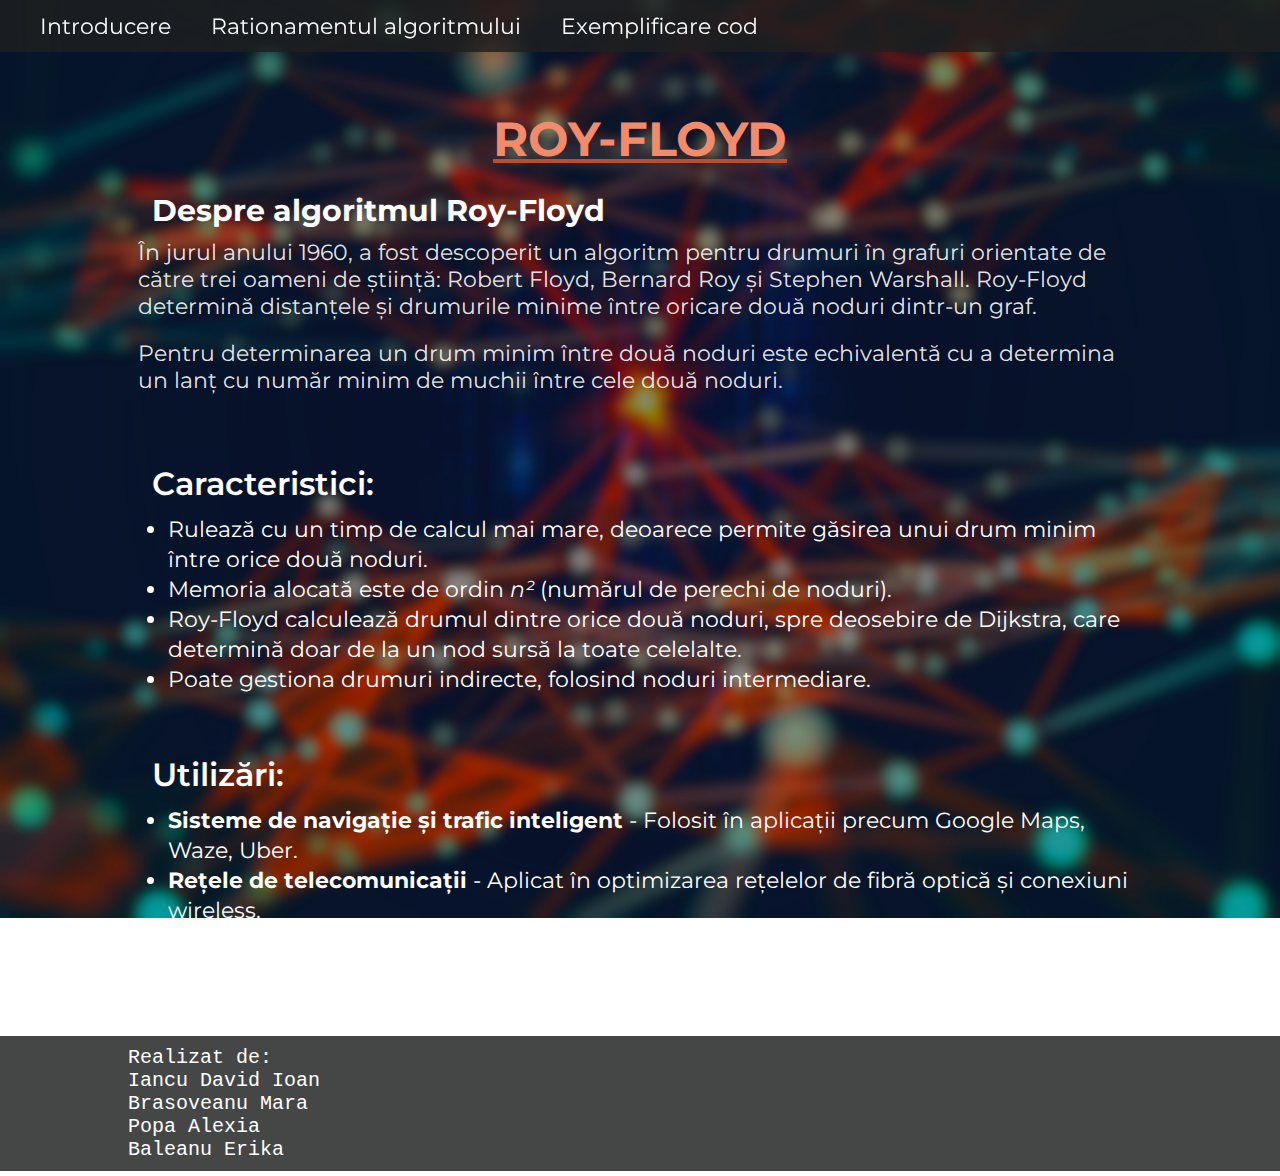
==== index.html @ b08cfc20 "Add files via upload" ====
<!DOCTYPE html>
<html lang="ro">
<head>
    <meta charset="utf-8">
    <meta name="viewport" content="width=device-width, initial-scale=1">
    <title>Roy-Floyd</title>
    <link rel="stylesheet" href="./style.css">
    <link rel="preconnect" href="https://fonts.googleapis.com">
    <link rel="preconnect" href="https://fonts.gstatic.com" crossorigin>
    <link href="https://fonts.googleapis.com/css2?family=Montserrat:wght@100;200;300;400;500;600;700&display=swap" rel="stylesheet">
    <script src="./script.js" defer></script>
</head>
<body>
    <header>
        <nav>
            <ul class="navigation-bar">
                <li><a href="./index.html#main">Introducere</a></li>
                <li><a href="./rationament.html">Rationamentul algoritmului</a></li>
                <li><a href="./exemplificare-cod.html">Exemplificare cod</a></li>
            </ul>
        </nav>
    </header>
    
    <main id="main">
        <div class="layout">
            <div class="content">
                <h1 class="mb">ROY-FLOYD</h1>
                <h3><b>Despre algoritmul Roy-Floyd</b></h3>
                <p>În jurul anului 1960, a fost descoperit un algoritm pentru drumuri în grafuri orientate de către trei oameni de știință: Robert Floyd, Bernard Roy și Stephen Warshall. Roy-Floyd determină distanțele și drumurile minime între oricare două noduri dintr-un graf.</p>
                <p>Pentru determinarea un drum minim între două noduri este echivalentă cu a determina un lanț cu număr minim de muchii între cele două noduri.</p>
            </div>
            <div class="content">
                <h2>Caracteristici:</h2>
                <ul>
                    <li>Rulează cu un timp de calcul mai mare, deoarece permite găsirea unui drum minim între orice două noduri.</li>
                    <li>Memoria alocată este de ordin <em>n²</em> (numărul de perechi de noduri).</li>
                    <li>Roy-Floyd calculează drumul dintre orice două noduri, spre deosebire de Dijkstra, care determină doar de la un nod sursă la toate celelalte.</li>
                    <li>Poate gestiona drumuri indirecte, folosind noduri intermediare.</li>
                </ul>
            </div>

            <div class="content">
                <h2>Utilizări:</h2>
                <ul>
                    <li><strong>Sisteme de navigație și trafic inteligent</strong> - Folosit în aplicații precum Google Maps, Waze, Uber.</li>
                    <li><strong>Rețele de telecomunicații</strong> - Aplicat în optimizarea rețelelor de fibră optică și conexiuni wireless.</li>
                    <li><strong>Transport public</strong> - Calcularea celor mai scurte trasee pentru autobuze, trenuri și metrouri.</li>
                    <li><strong>Logistică și transport</strong> - Optimizarea rutelor pentru livrări (Amazon, DHL, FedEx).</li>
                </ul>
            </div>
        </div>
    </main>
    
    <footer>
        <div class="layout flex">
            <code>Realizat de:<br>Iancu David Ioan<br>Brasoveanu Mara<br>Popa Alexia<br>Baleanu Erika</code>
        </div>
    </footer>
</body>
</html>
---- style.css ----
* {
    margin: 0;
    padding: 0;
    box-sizing: border-box;
    scroll-behavior: smooth;
    scroll-margin-top: 80px;
}  

body {
    background: url('edge-computing.jpg') no-repeat center center fixed;
    background-size: cover;
    font-family: 'Montserrat', sans-serif;
    color: white;
    font-size: 20px;
}

a {
    text-decoration: none;
    color: rgb(255, 255, 255);
}

.gradient {
    position: absolute;
    bottom: 0; 
    left: 0;
    z-index: 12;
    display: flex;
    background-image: linear-gradient(to bottom, transparent, #add8e6);
    width: 100%;
    height: 300px;
}

.layout {
    width: 80%;
    margin: auto;
}

.hero {
    min-height: 100vh;
    background: none;
    width: 100%;
    position: relative;
    z-index: 1;
}

.hero-content {
    position: absolute;
    top: 50%;
    left: 25%;
    transform: translate(-50%, -50%);
    z-index: 2;
}

.hero-heading {
    font-size: 60px;
    color: black;
    margin-bottom: 6px;
}

.button {
    padding: 8px 14px;
    background-image: linear-gradient(to bottom, #005f99, #003f66);
    border-radius: 24px;
    color: black;
    border: none;
    box-shadow: 0px 9px 30px 0px rgba(208, 194, 194, 0.75);
    transition: ease-in-out 0.1s;
}

.button > a {
    font-size: 16px;
    color: #090909;
    font-weight: 300;
}

.button:hover {
    scale: 105%;
}

.button:active {
    scale: 90%;
}

#main {
    margin: 20px 0;
}

h1 {
    text-align: center;
    font-size: 48px;
    font-weight: 700;
    padding-top: 30px;
    text-decoration: rgb(187, 78, 45) underline;
    color: rgb(240, 139, 108);
}

.mb {
    margin-bottom: 24px;
}
.mb-2 {
    margin-bottom: 12px;
}

h2 {
    font-size: 32px;
    font-weight: 600;
    padding-left: 24px;
    color: rgb(255, 255, 255);
}

h3 {
    font-size: 30px;
    font-weight: 500;
    padding-left: 24px;
    color: rgb(255, 255, 255);
}

p {
    color: #ffffffe6;
    font-size: 22px;
    padding: 10px;
}

.content {
    padding-top: 60px;
}

.content-2 {
    padding-top: 30px;
}

ul {
    line-height: 30px;
    padding-top: 12px;
}

li {
    margin-left: 40px;
    font-size: 22px;
}

figure > p {
    font-size: 12px;
    font-style: italic;
    font-weight: 300;
}

.flex {
    display: flex;
    flex-direction: row;
    justify-content: space-between;
}

.pt {
    padding-top: 12px;
}

.image-center {
    width: 100%;
    display: flex;
    justify-content: center;
}

footer {
    background-color: #1e2020d3;
    padding: 10px 0;
}

header {
    position: fixed;
    top: 0;
    left: 0;
    width: 100%;
    height: 52px;
    transition: ease-in-out 0.2s;
    z-index: 20;
    background-color: #1e2020d3;
}

.navigation-bar {
    width: 100%;
    display: flex;
    justify-content: baseline;
    text-decoration: none;
    list-style: none;
}

.navigation-bar > li {
    transition: ease-in-out 0.2s;
}

.navigation-bar > li:hover {
    scale: 110%;
    font-weight: 600;
}

.navigation-bar > li:active {
    scale: 95%;
    font-weight: 600;
}

.solid-bg {
    background-color: #1f1f1f;
    box-shadow: 0px 9px 30px 0px rgba(0, 0, 0, 0.75);
}

.code-style {
    font-size: 18px;
    line-height: 22px;
    background-color: #1f1f1f;
    color: #ffffffe3;
    padding: 24px;
    border: 2px solid #444444;
    font-family: monospace;
}

.code-container {
    padding: 6px;
    margin: 6px;
}

.controls {
    margin-bottom: 20px;
    display: flex;
    flex-direction: column;
    gap: 10px;
}

.styled-select {
    padding: 8px;
    background-color: #2f2f2f;
    color: white;
    border: 1px solid #444;
    border-radius: 8px;
    font-size: 14px;
}

#canvas-container {
    display: flex;
    justify-content: flex-end;
    margin-top: 20px;
}
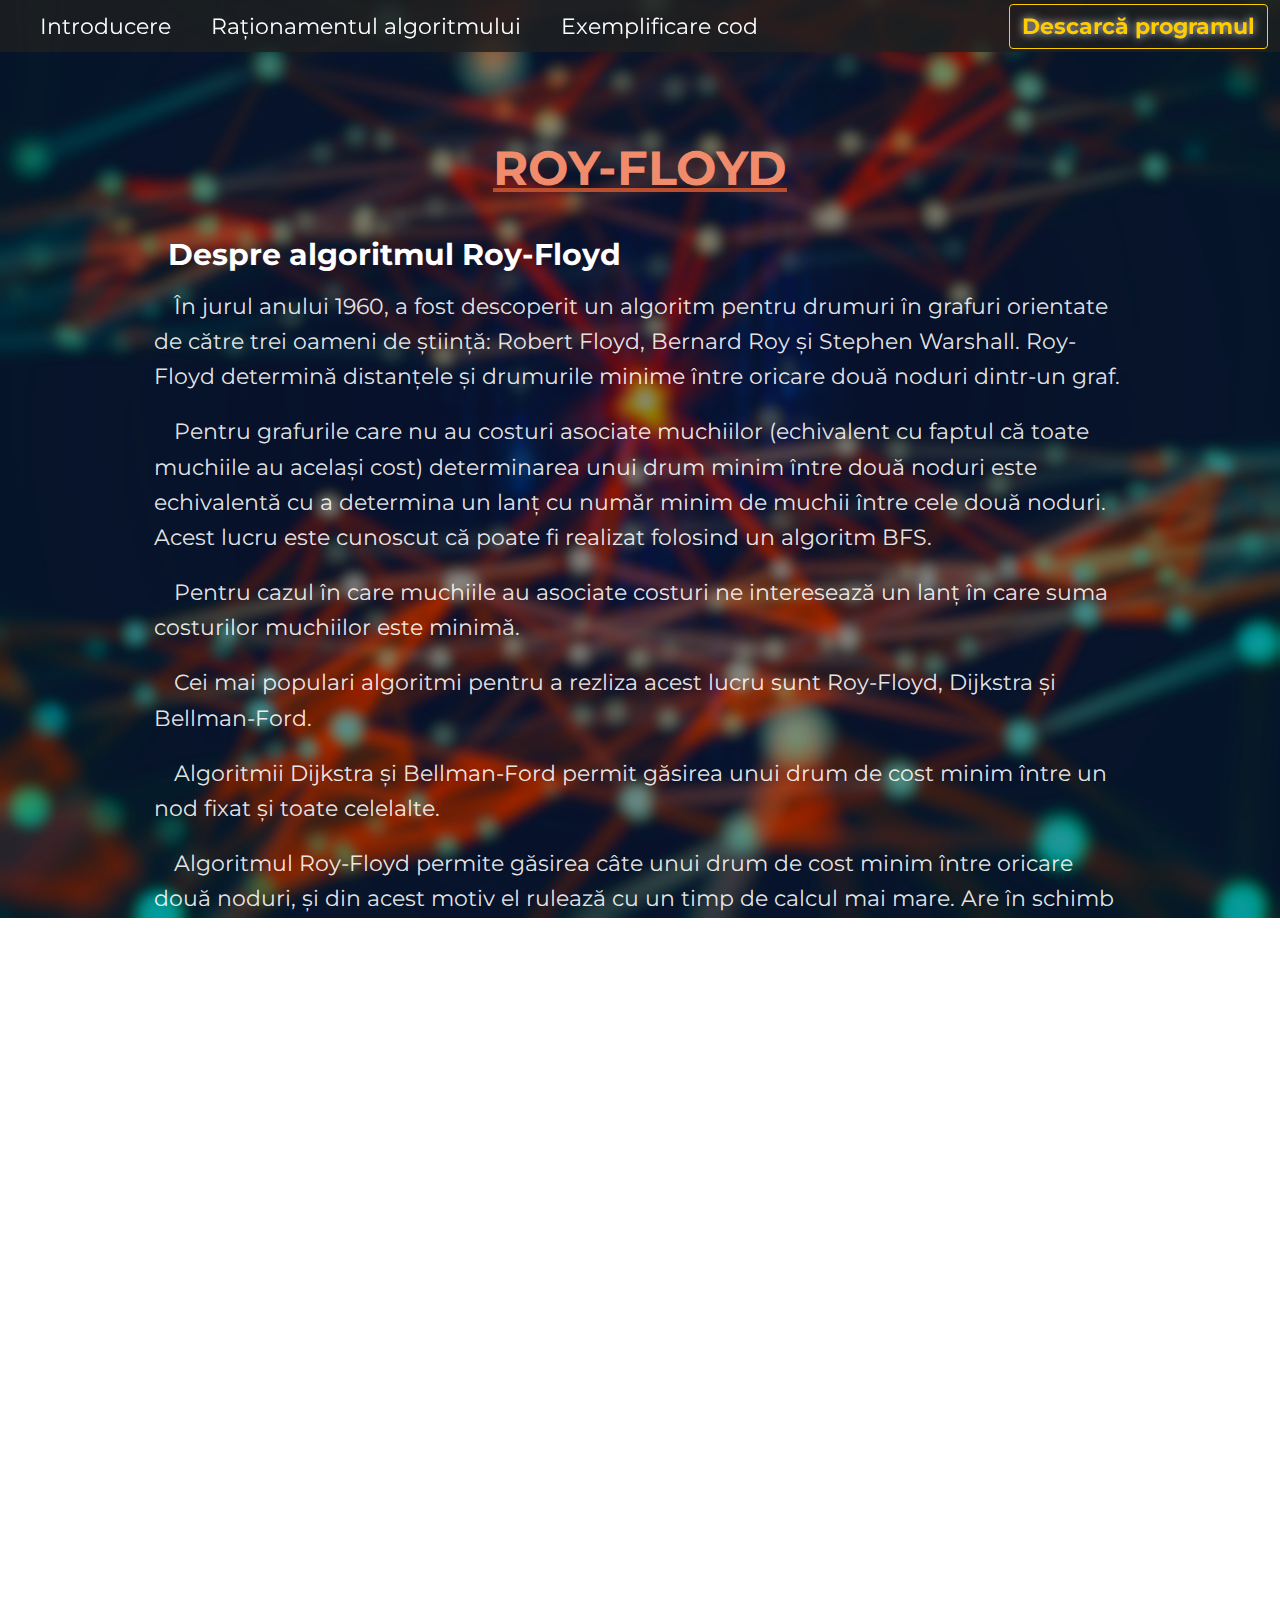
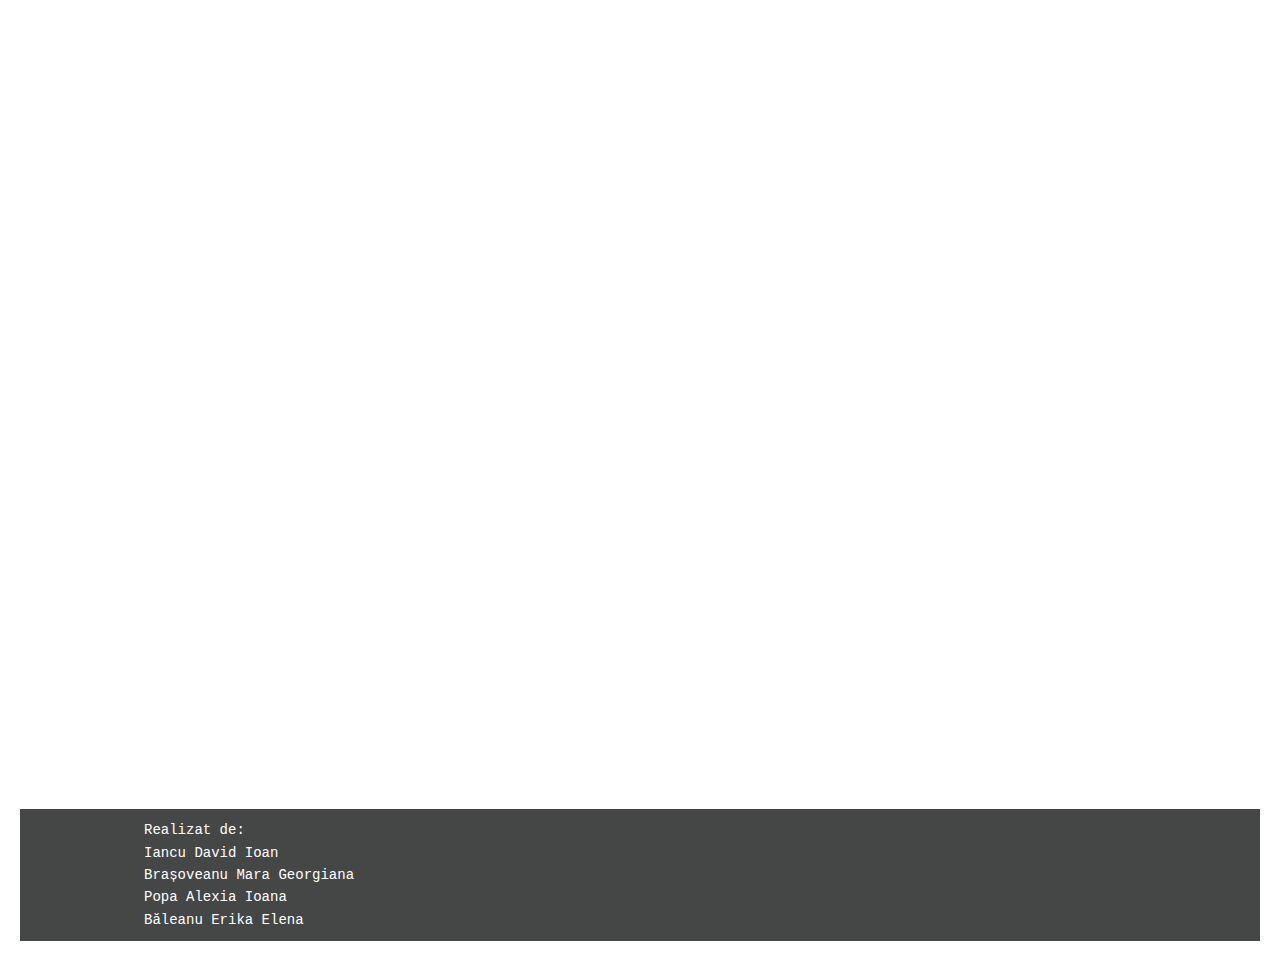
==== commit fb05979e: "Add files via upload" ====
--- a/index.html
+++ b/index.html
@@ -15,8 +15,11 @@
         <nav>
             <ul class="navigation-bar">
                 <li><a href="./index.html#main">Introducere</a></li>
-                <li><a href="./rationament.html">Rationamentul algoritmului</a></li>
+                <li><a href="./rationament.html">Raționamentul algoritmului</a></li>
                 <li><a href="./exemplificare-cod.html">Exemplificare cod</a></li>
+                <li class="download-btn">
+                    <a href="program.zip" download>Descarcă programul</a>
+                  </li>
             </ul>
         </nav>
     </header>
@@ -26,8 +29,21 @@
             <div class="content">
                 <h1 class="mb">ROY-FLOYD</h1>
                 <h3><b>Despre algoritmul Roy-Floyd</b></h3>
-                <p>În jurul anului 1960, a fost descoperit un algoritm pentru drumuri în grafuri orientate de către trei oameni de știință: Robert Floyd, Bernard Roy și Stephen Warshall. Roy-Floyd determină distanțele și drumurile minime între oricare două noduri dintr-un graf.</p>
-                <p>Pentru determinarea un drum minim între două noduri este echivalentă cu a determina un lanț cu număr minim de muchii între cele două noduri.</p>
+                    <p>În jurul anului 1960, a fost descoperit un algoritm pentru drumuri în grafuri orientate de către trei oameni de știință: Robert Floyd, Bernard Roy și Stephen Warshall. Roy-Floyd determină distanțele și drumurile minime între oricare două noduri dintr-un graf.</p>
+                    <p>Pentru grafurile care nu au costuri asociate muchiilor (echivalent cu faptul că toate muchiile au
+                    același cost) determinarea unui drum minim între două noduri este echivalentă cu a determina
+                    un lanț cu număr minim de muchii între cele două noduri. Acest lucru este cunoscut că poate fi
+                    realizat folosind un algoritm BFS.
+                    <p>Pentru cazul în care muchiile au asociate costuri ne interesează un lanț în care suma costurilor
+                    muchiilor este minimă.</p>
+                    <p>Cei mai populari algoritmi pentru a rezliza acest lucru sunt Roy-Floyd, Dijkstra și
+                    Bellman-Ford.</p>
+                    <p>Algoritmii Dijkstra și Bellman-Ford permit găsirea unui drum de cost minim între un nod fixat și
+                    toate celelalte.</p>
+                    <p>Algoritmul Roy-Floyd permite găsirea câte unui drum de cost minim între oricare două noduri,
+                    și din acest motiv el rulează cu un timp de calcul mai mare. Are în schimb avantajul că se scrie
+                    mult mai ușor. Vom încerca să explicăm în acest material modul de funcționare pentru acest
+                    algoritm </p>
             </div>
             <div class="content">
                 <h2>Caracteristici:</h2>
@@ -48,12 +64,27 @@
                     <li><strong>Logistică și transport</strong> - Optimizarea rutelor pentru livrări (Amazon, DHL, FedEx).</li>
                 </ul>
             </div>
+            <div class="content">
+                <h3><b>Cerința problemei</b></h3>
+                            <p>Dan este în vizită la nepoţii lui care locuiesc într-un oraş aglomerat, cu multe străzi întortocheate. Bărbatul dorește să ajungă cât mai repede în locurile
+                              în care are nevoie și evitând aglomerația. Găsește ruta potrivită știind că drumul de cost minim este cel mai scurt drum de la un punct la altul, iar costul  
+                              reprezintă distanța pe care se întinde strada. Se dau <b>n </b>(numărul punctelor de plecare) şi <b>m </b>(numărul străzilor pe care se poate deplasa). Atât datele acestea, cât
+                              și punctele între care se formează strada sunt citite din fișierul <b>fin.txt.</b>.
+
+                              <p><b>a. Aflați drumurile de cost minim între locurile în care Dan poate ajunge și afișați acestea pe ecran;</b></p>
+                              <p><b>b. Afișați cel mai eficient drum pe care poate merge Dan plecând de la locația dorită la destinație; </b></p> 
+                              <p><b>c. Calculează numărul de kilometri pe care îi parcurge Dan pe drumul de cost minim dintre punctele între care se deplaseză;</b></p>
+                              <p><b>d. Care este timpul necesar pentu a ajunge de la un punct la altul, pe drumul cu cea mai mică distanța?</b></p>
+                                
+
+                            </p>
+            </div>
         </div>
     </main>
     
     <footer>
         <div class="layout flex">
-            <code>Realizat de:<br>Iancu David Ioan<br>Brasoveanu Mara<br>Popa Alexia<br>Baleanu Erika</code>
+            <code>Realizat de:<br>Iancu David Ioan<br>Brașoveanu Mara Georgiana<br>Popa Alexia Ioana<br>Băleanu Erika Elena</code>
         </div>
     </footer>
 </body>
--- a/style.css
+++ b/style.css
@@ -1,3 +1,6 @@
+/* ============================= */
+/*          RESET & BASIC        */
+/* ============================= */
 * {
     margin: 0;
     padding: 0;
@@ -11,7 +14,89 @@
     background-size: cover;
     font-family: 'Montserrat', sans-serif;
     color: white;
-    font-size: 20px;
+    font-size: clamp(16px, 1.5vw, 20px);
+    line-height: 1.6;
+    padding: 20px;
+}
+
+a {
+    text-decoration: none;
+    color: rgb(255, 255, 255);
+}
+
+.container {
+    max-width: 1200px;
+    margin: auto;
+    padding: 20px;
+}
+
+/* ============================= */
+/*          CODE BLOCK           */
+/* ============================= */
+pre {
+    background: #1e1e1e;
+    color: #ffffff;
+    padding: 15px;
+    border-radius: 8px;
+    overflow-x: auto; /* Adaugă scrollbar dacă e nevoie */
+    white-space: pre-wrap; /* Permite textului să se împacheteze */
+    word-wrap: break-word; /* Evită depășirea containerului */
+}
+
+code {
+    font-family: 'Courier New', monospace;
+    font-size: 14px;
+}
+
+/* ============================= */
+/*          RESPONSIVE           */
+/* ============================= */
+@media (max-width: 1024px) {
+    body {
+        font-size: clamp(14px, 1.2vw, 18px);
+    }
+}
+
+@media (max-width: 768px) {
+    body {
+        font-size: 16px;
+    }
+    .container {
+        padding: 10px;
+    }
+    pre {
+        font-size: 13px;
+        padding: 10px;
+    }
+}
+
+@media (max-width: 480px) {
+    body {
+        font-size: 14px;
+    }
+    .container {
+        padding: 5px;
+    }
+    pre {
+        font-size: 12px;
+        padding: 8px;
+    }
+}
+
+
+* {
+    margin: 0;
+    padding: 0;
+    box-sizing: border-box;
+    scroll-behavior: smooth;
+    scroll-margin-top: 80px;
+}  
+
+body {
+    background: url('edge-computing.jpg') no-repeat center center fixed;
+    background-size: cover;
+    font-family: 'Montserrat', sans-serif;
+    color: white;
 }
 
 a {
@@ -119,6 +204,7 @@
     color: #ffffffe6;
     font-size: 22px;
     padding: 10px;
+    text-indent: 20px;
 }
 
 .content {
@@ -240,3 +326,38 @@
     justify-content: flex-end;
     margin-top: 20px;
 }
+/* Asigură-te că bara de navigație folosește flexbox */
+.navigation-bar {
+    display: flex;
+    align-items: center;
+    /* Poți păstra justify-content: baseline dacă dorești, dar pentru aliniere la dreapta folosim margin-left: auto pe buton */
+}
+
+/* Stil pentru elementul buton de descărcare */
+.navigation-bar li.download-btn {
+    margin-left: auto; /* împinge elementul la dreapta */
+    padding-right: 12px;
+}
+
+/* Stil pentru link-ul din buton */
+.download-btn a {
+    font-weight: bold;
+    color: #ffcc00; /* culoare distinctă */
+    padding: 8px 12px;
+    border: 1px solid #ffcc00;
+    border-radius: 4px;
+    text-shadow: 0 0 8px rgba(255, 255, 255, 0.8); /* efect glow */
+    transition: all 0.2s ease-in-out;
+}
+
+/* Efect la hover */
+.download-btn a:hover {
+    background-color: #ffcc00;
+    color: #000;
+    transform: scale(1.05);
+}
+
+/* Efect la click (active) */
+.download-btn a:active {
+    transform: scale(0.95);
+}
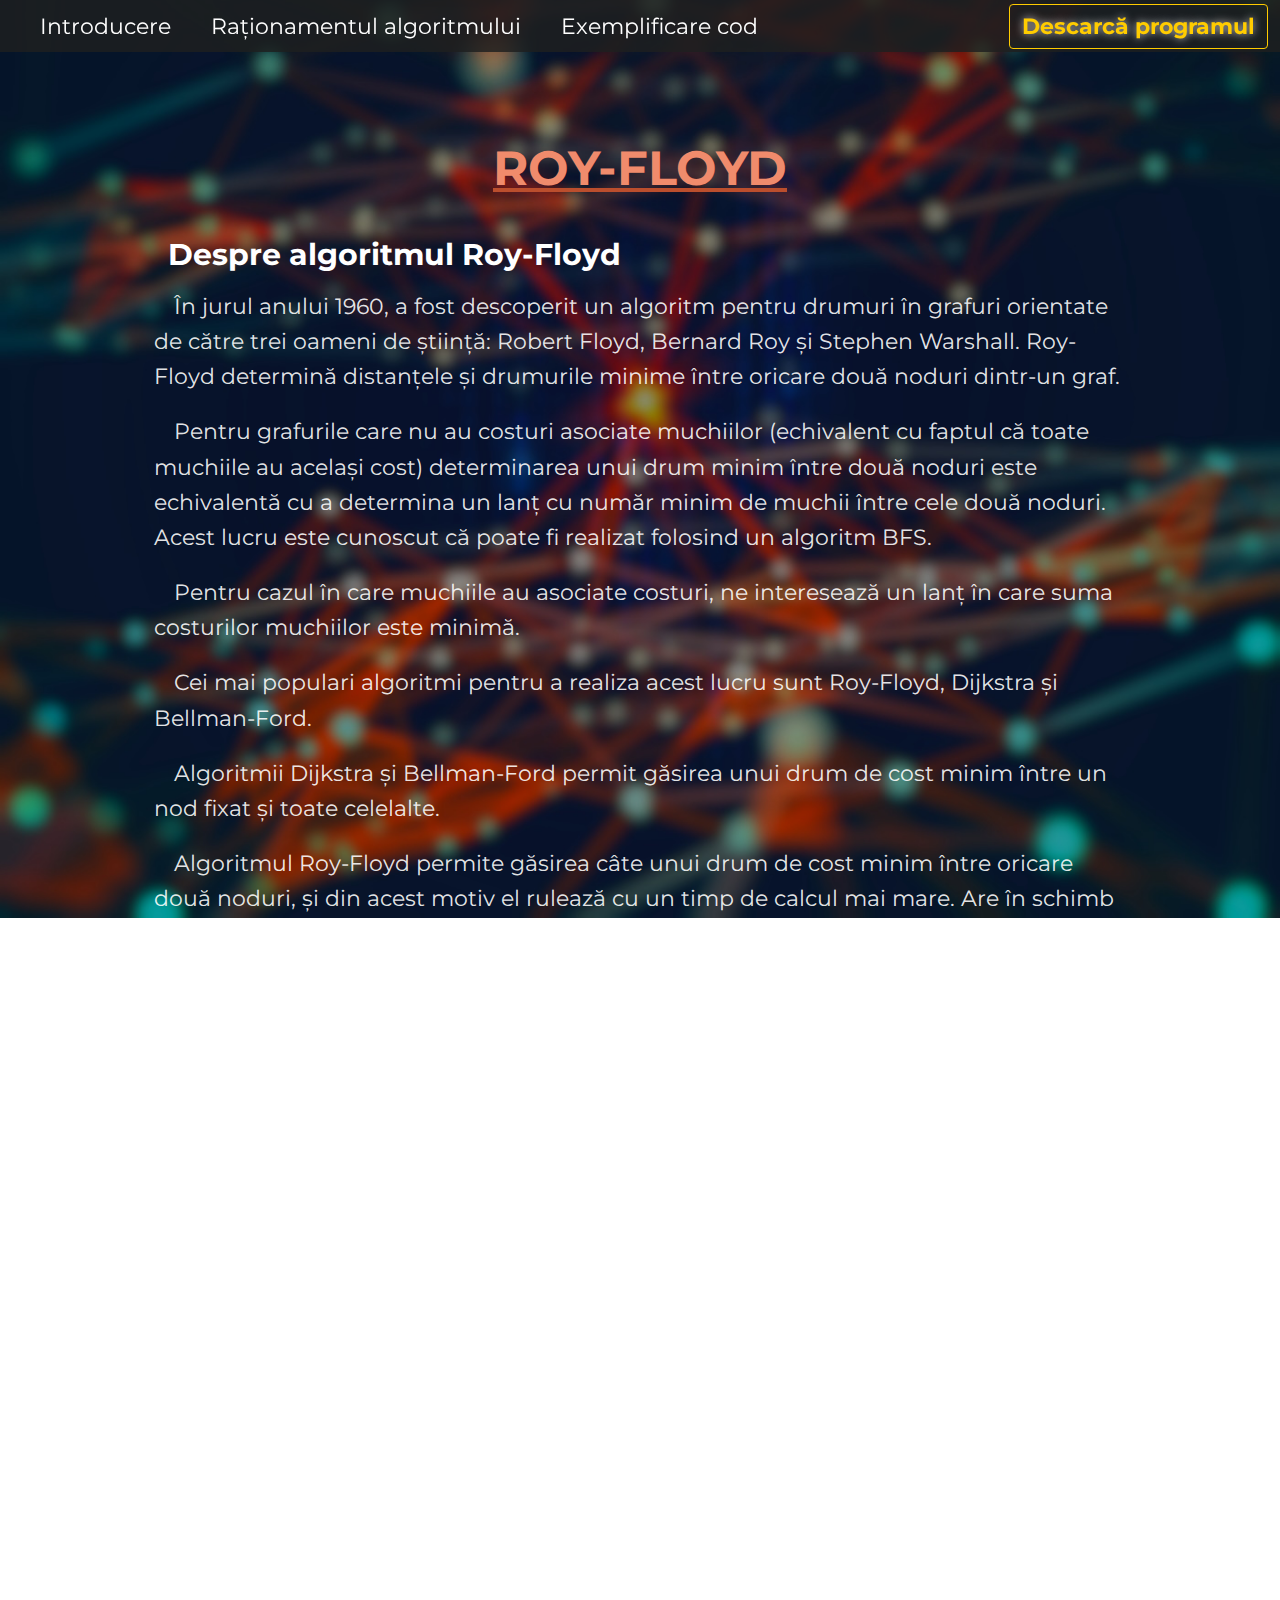
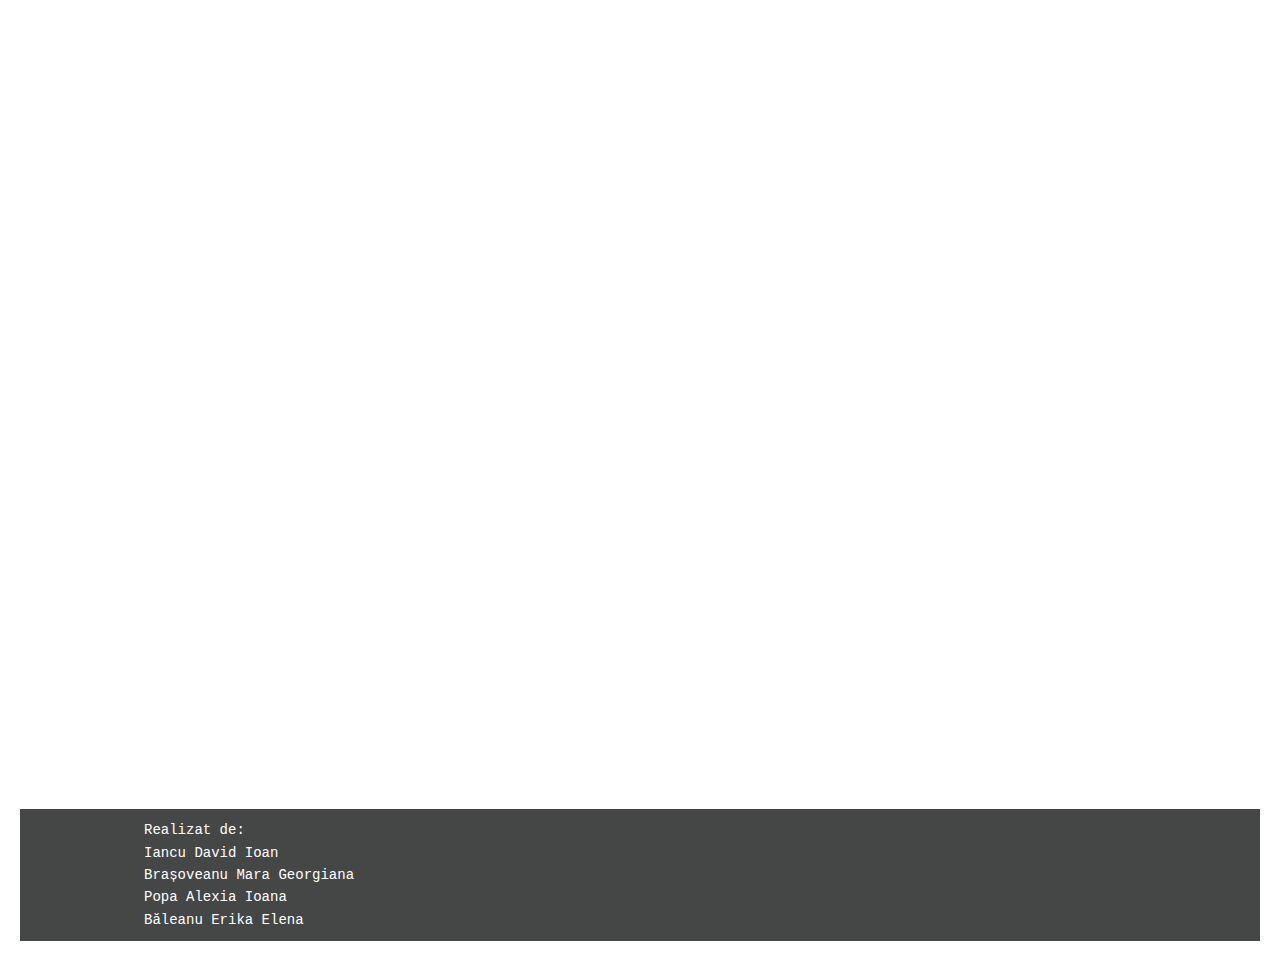
==== commit 070b0a4c: "Add files via upload" ====
--- a/index.html
+++ b/index.html
@@ -34,23 +34,23 @@
                     același cost) determinarea unui drum minim între două noduri este echivalentă cu a determina
                     un lanț cu număr minim de muchii între cele două noduri. Acest lucru este cunoscut că poate fi
                     realizat folosind un algoritm BFS.
-                    <p>Pentru cazul în care muchiile au asociate costuri ne interesează un lanț în care suma costurilor
+                    <p>Pentru cazul în care muchiile au asociate costuri, ne interesează un lanț în care suma costurilor
                     muchiilor este minimă.</p>
-                    <p>Cei mai populari algoritmi pentru a rezliza acest lucru sunt Roy-Floyd, Dijkstra și
+                    <p>Cei mai populari algoritmi pentru a realiza acest lucru sunt Roy-Floyd, Dijkstra și
                     Bellman-Ford.</p>
                     <p>Algoritmii Dijkstra și Bellman-Ford permit găsirea unui drum de cost minim între un nod fixat și
                     toate celelalte.</p>
                     <p>Algoritmul Roy-Floyd permite găsirea câte unui drum de cost minim între oricare două noduri,
                     și din acest motiv el rulează cu un timp de calcul mai mare. Are în schimb avantajul că se scrie
                     mult mai ușor. Vom încerca să explicăm în acest material modul de funcționare pentru acest
-                    algoritm </p>
+                    algoritm. </p>
             </div>
             <div class="content">
                 <h2>Caracteristici:</h2>
                 <ul>
-                    <li>Rulează cu un timp de calcul mai mare, deoarece permite găsirea unui drum minim între orice două noduri.</li>
+                    <li>Rulează cu un timp de calcul mai mare, deoarece permite găsirea unui drum minim între oricare două noduri.</li>
                     <li>Memoria alocată este de ordin <em>n²</em> (numărul de perechi de noduri).</li>
-                    <li>Roy-Floyd calculează drumul dintre orice două noduri, spre deosebire de Dijkstra, care determină doar de la un nod sursă la toate celelalte.</li>
+                    <li>Roy-Floyd calculează drumul dintre oricare două noduri, spre deosebire de Dijkstra, care determină doar de la un nod sursă la toate celelalte.</li>
                     <li>Poate gestiona drumuri indirecte, folosind noduri intermediare.</li>
                 </ul>
             </div>
@@ -67,14 +67,14 @@
             <div class="content">
                 <h3><b>Cerința problemei</b></h3>
                             <p>Dan este în vizită la nepoţii lui care locuiesc într-un oraş aglomerat, cu multe străzi întortocheate. Bărbatul dorește să ajungă cât mai repede în locurile
-                              în care are nevoie și evitând aglomerația. Găsește ruta potrivită știind că drumul de cost minim este cel mai scurt drum de la un punct la altul, iar costul  
+                              în care are nevoie, evitând aglomerația. Găsește ruta potrivită știind că drumul de cost minim este cel mai scurt drum de la un punct la altul, iar costul  
                               reprezintă distanța pe care se întinde strada. Se dau <b>n </b>(numărul punctelor de plecare) şi <b>m </b>(numărul străzilor pe care se poate deplasa). Atât datele acestea, cât
                               și punctele între care se formează strada sunt citite din fișierul <b>fin.txt.</b>.
 
-                              <p><b>a. Aflați drumurile de cost minim între locurile în care Dan poate ajunge și afișați acestea pe ecran;</b></p>
+                              <p><b>a. Aflați drumurile de cost minim între locurile în care Dan poate ajunge și afișați-le pe ecran;</b></p>
                               <p><b>b. Afișați cel mai eficient drum pe care poate merge Dan plecând de la locația dorită la destinație; </b></p> 
                               <p><b>c. Calculează numărul de kilometri pe care îi parcurge Dan pe drumul de cost minim dintre punctele între care se deplaseză;</b></p>
-                              <p><b>d. Care este timpul necesar pentu a ajunge de la un punct la altul, pe drumul cu cea mai mică distanța?</b></p>
+                              <p><b>d. Care este timpul necesar pentu a ajunge de la un punct la altul, pe drumul cu cea mai mică distanță?</b></p>
                                 
 
                             </p>
--- a/style.css
+++ b/style.css
@@ -84,25 +84,7 @@
 }
 
 
-* {
-    margin: 0;
-    padding: 0;
-    box-sizing: border-box;
-    scroll-behavior: smooth;
-    scroll-margin-top: 80px;
-}  
-
-body {
-    background: url('edge-computing.jpg') no-repeat center center fixed;
-    background-size: cover;
-    font-family: 'Montserrat', sans-serif;
-    color: white;
-}
-
-a {
-    text-decoration: none;
-    color: rgb(255, 255, 255);
-}
+
 
 .gradient {
     position: absolute;
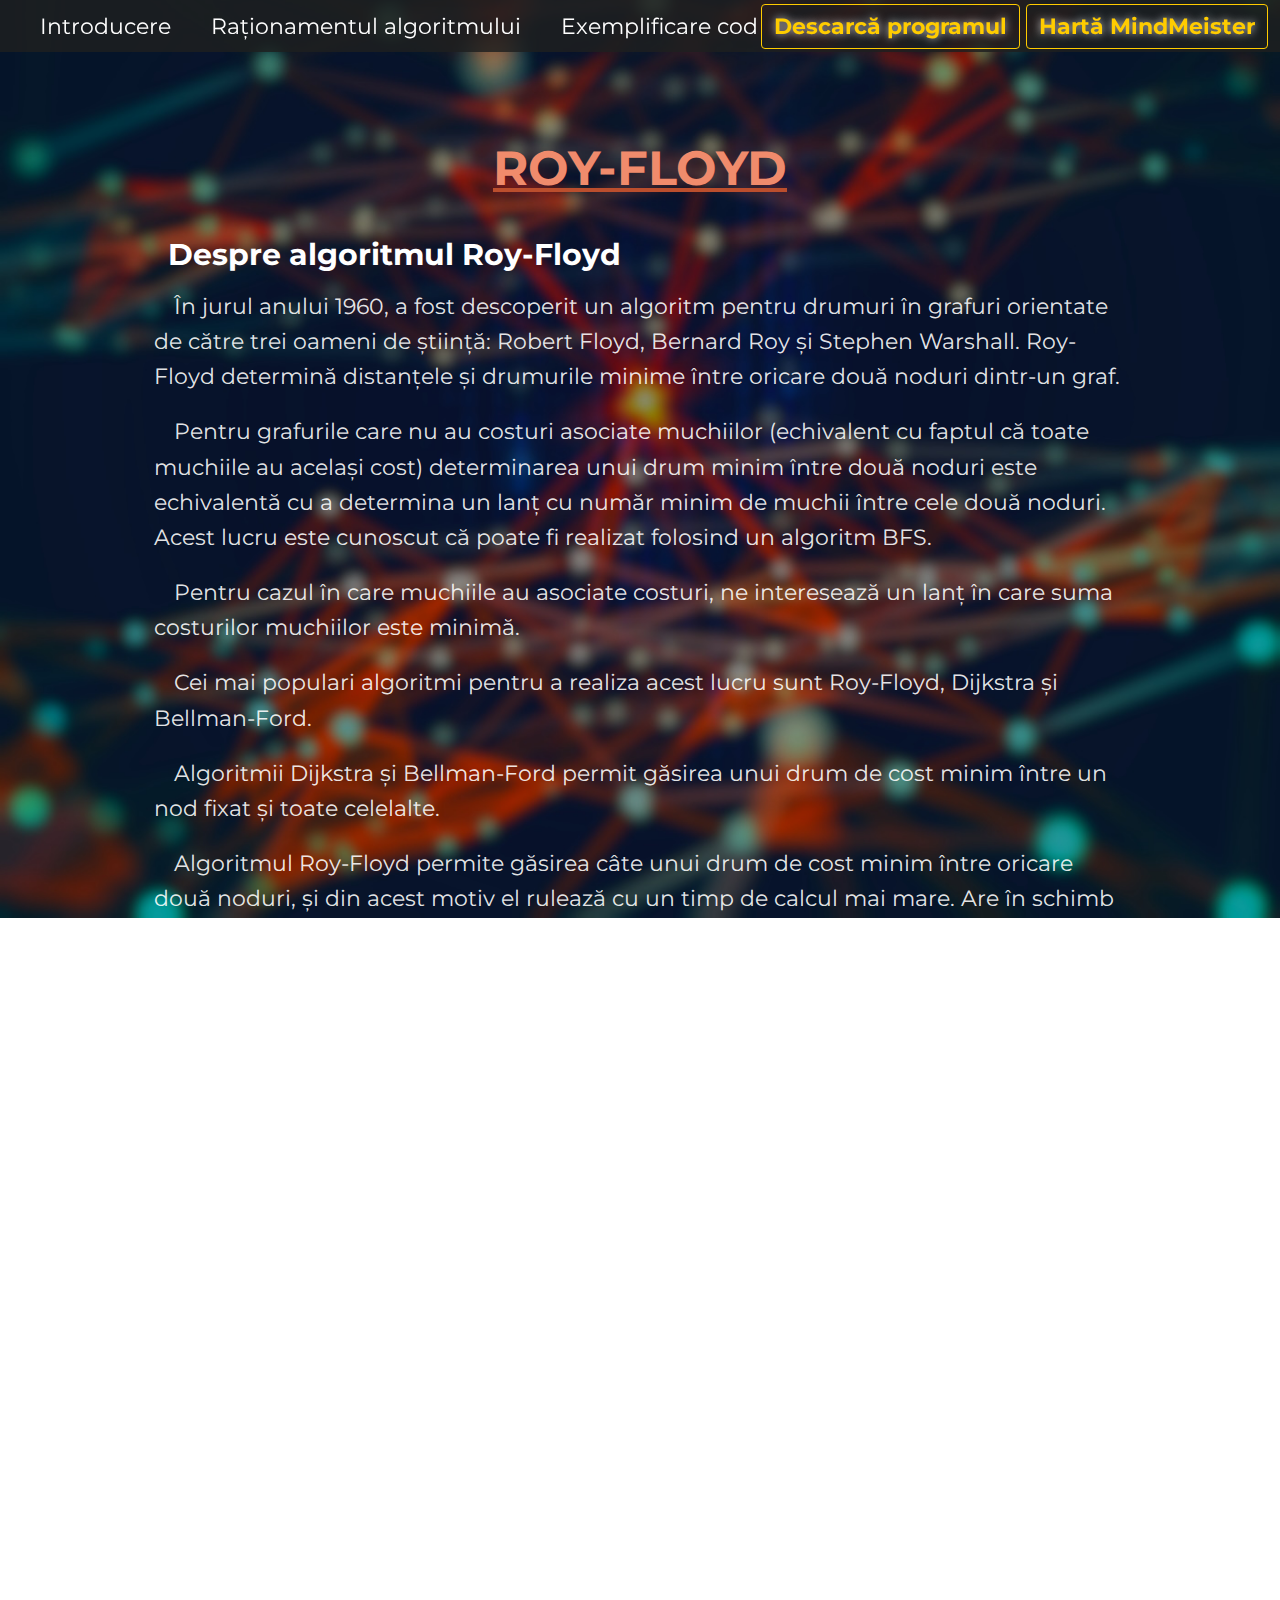
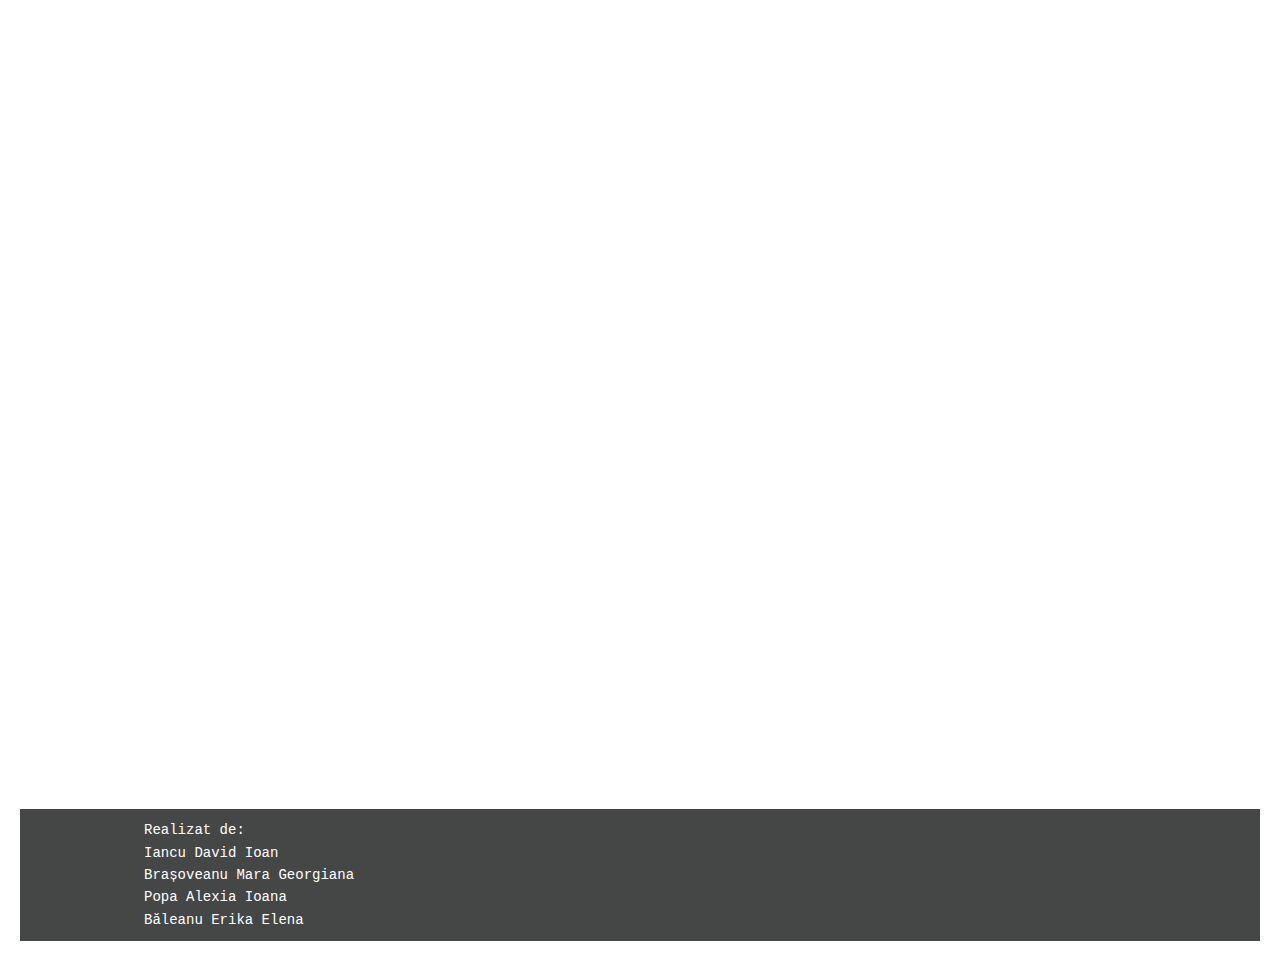
==== commit 9a1fe15a: "Add files via upload" ====
--- a/index.html
+++ b/index.html
@@ -19,6 +19,7 @@
                 <li><a href="./exemplificare-cod.html">Exemplificare cod</a></li>
                 <li class="download-btn">
                     <a href="program.zip" download>Descarcă programul</a>
+                    <a href="https://mm.tt/app/map/3665173533?t=OB6PL1J60o">Hartă MindMeister</a></li>
                   </li>
             </ul>
         </nav>
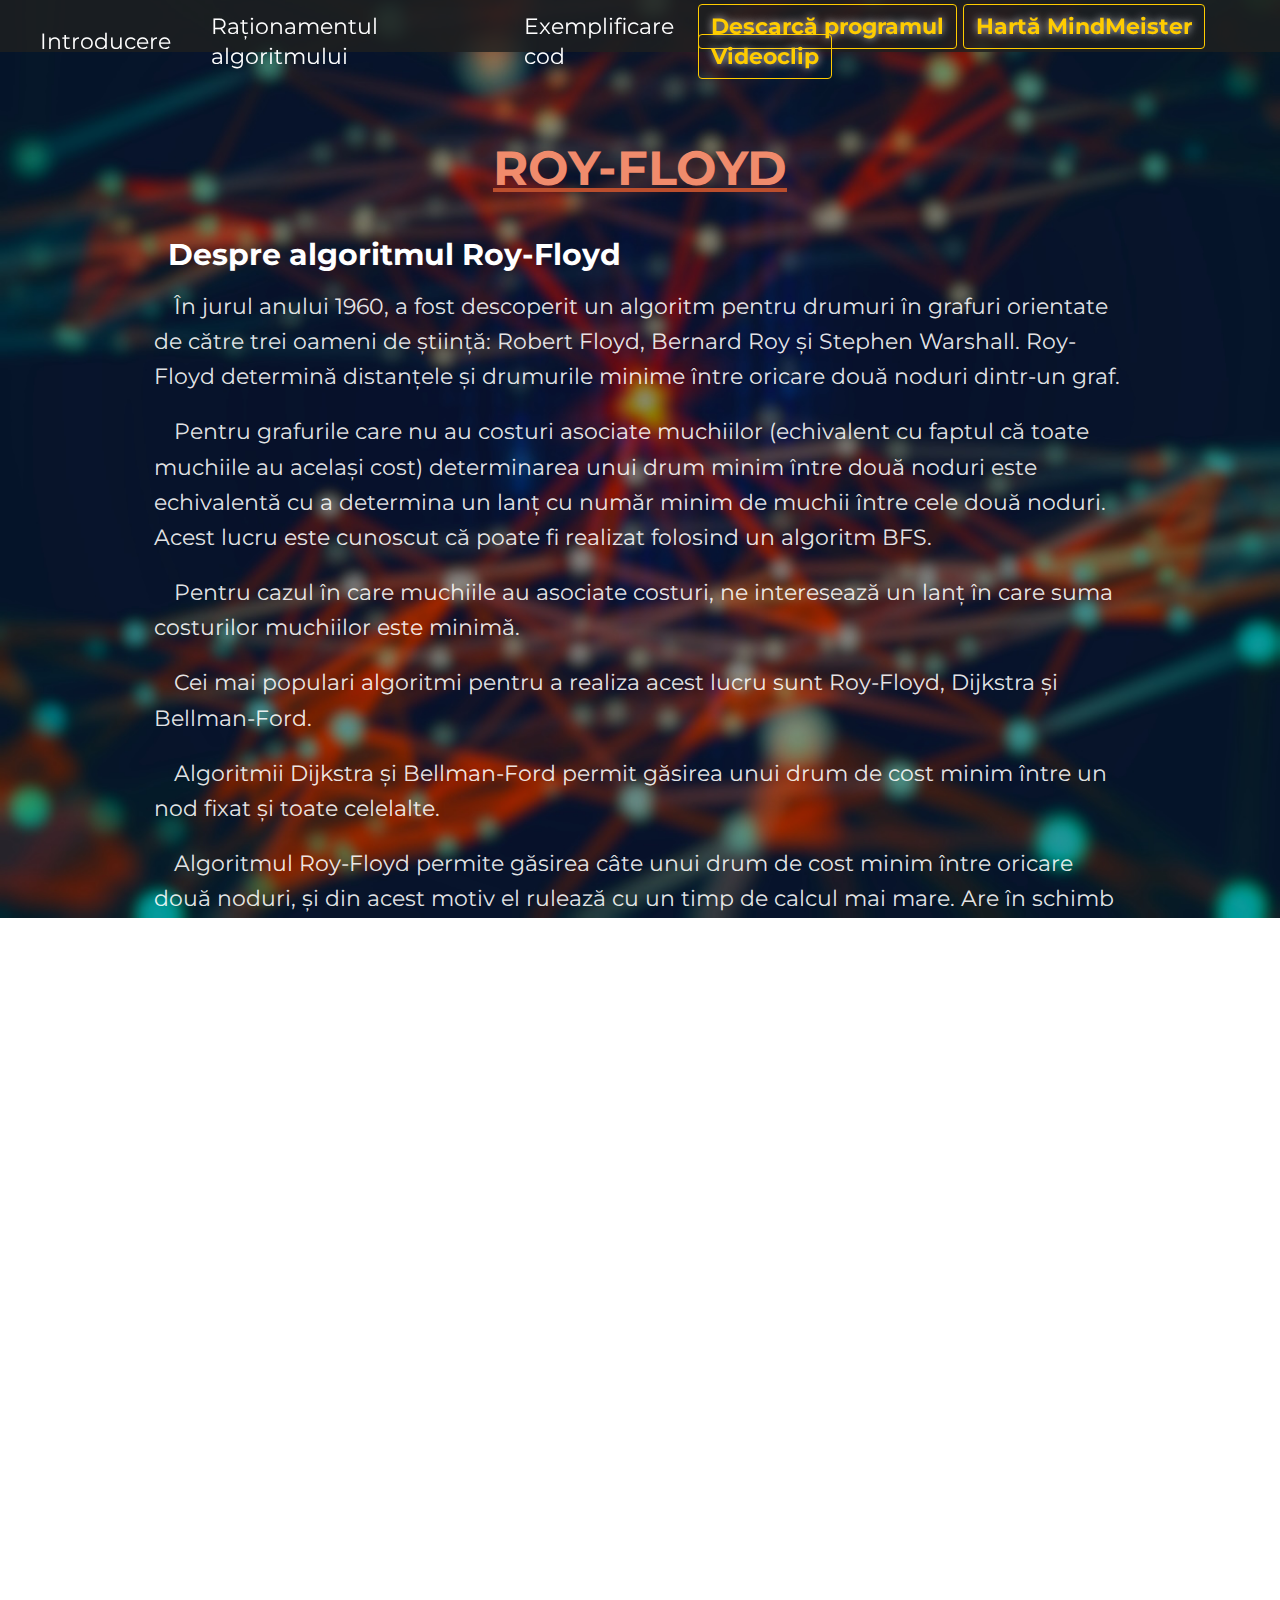
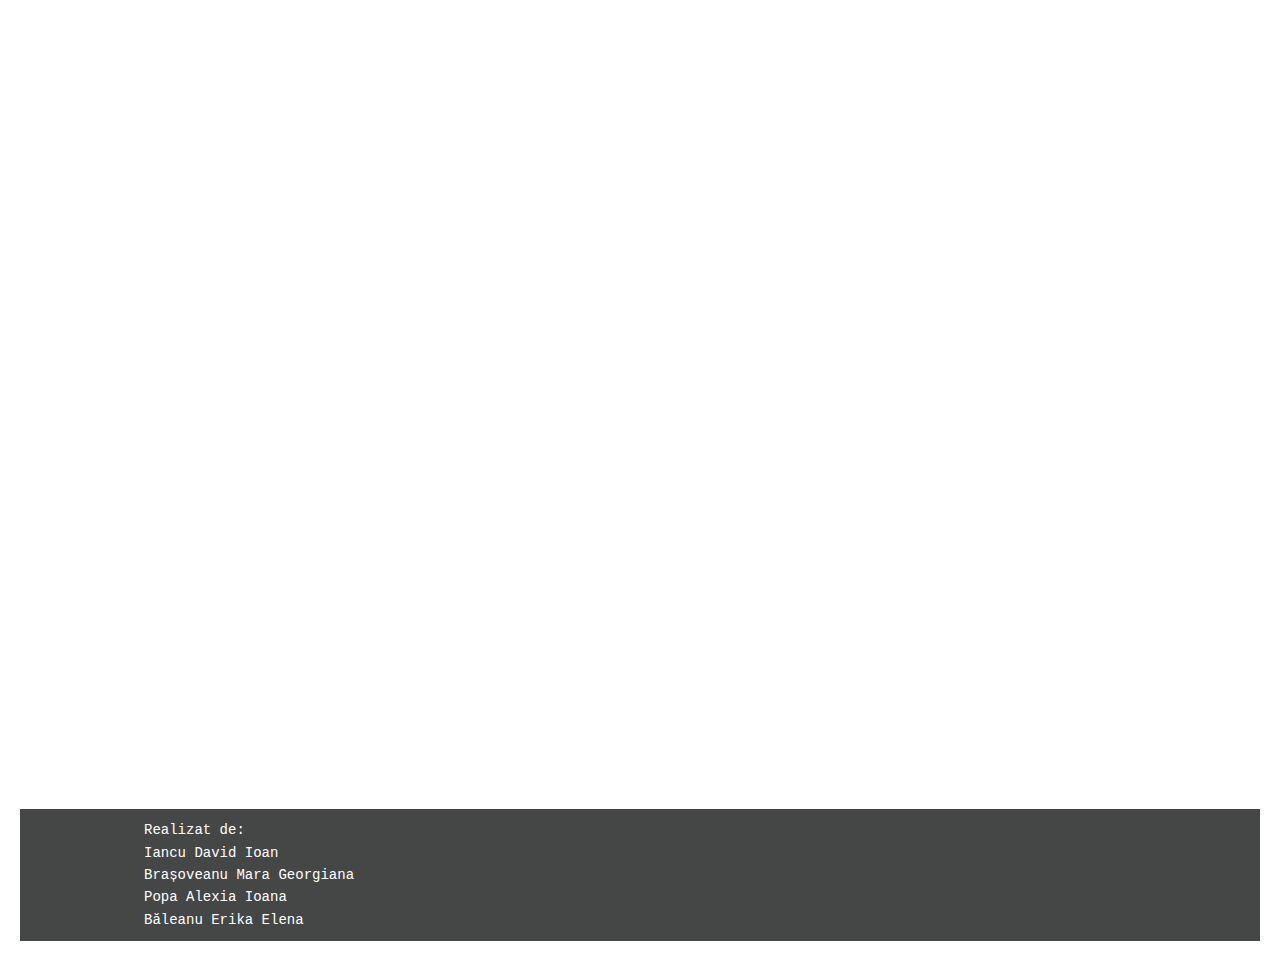
==== commit d1bf6786: "Add files via upload" ====
--- a/index.html
+++ b/index.html
@@ -19,7 +19,8 @@
                 <li><a href="./exemplificare-cod.html">Exemplificare cod</a></li>
                 <li class="download-btn">
                     <a href="program.zip" download>Descarcă programul</a>
-                    <a href="https://mm.tt/app/map/3665173533?t=OB6PL1J60o">Hartă MindMeister</a></li>
+                    <a href="https://mm.tt/app/map/3665173533?t=OB6PL1J60o">Hartă MindMeister</a>
+                    <a href="https://youtu.be/HrgI9qhQXSU">Videoclip</a>
                   </li>
             </ul>
         </nav>
@@ -67,7 +68,7 @@
             </div>
             <div class="content">
                 <h3><b>Cerința problemei</b></h3>
-                            <p>Dan este în vizită la nepoţii lui care locuiesc într-un oraş aglomerat, cu multe străzi întortocheate. Bărbatul dorește să ajungă cât mai repede în locurile
+                            <p>Dan este în vizită la nepoţii lui care locuiesc într-un cartier aglomerat, cu multe străzi întortocheate. Bărbatul dorește să ajungă cât mai repede în locurile
                               în care are nevoie, evitând aglomerația. Găsește ruta potrivită știind că drumul de cost minim este cel mai scurt drum de la un punct la altul, iar costul  
                               reprezintă distanța pe care se întinde strada. Se dau <b>n </b>(numărul punctelor de plecare) şi <b>m </b>(numărul străzilor pe care se poate deplasa). Atât datele acestea, cât
                               și punctele între care se formează strada sunt citite din fișierul <b>fin.txt.</b>.
